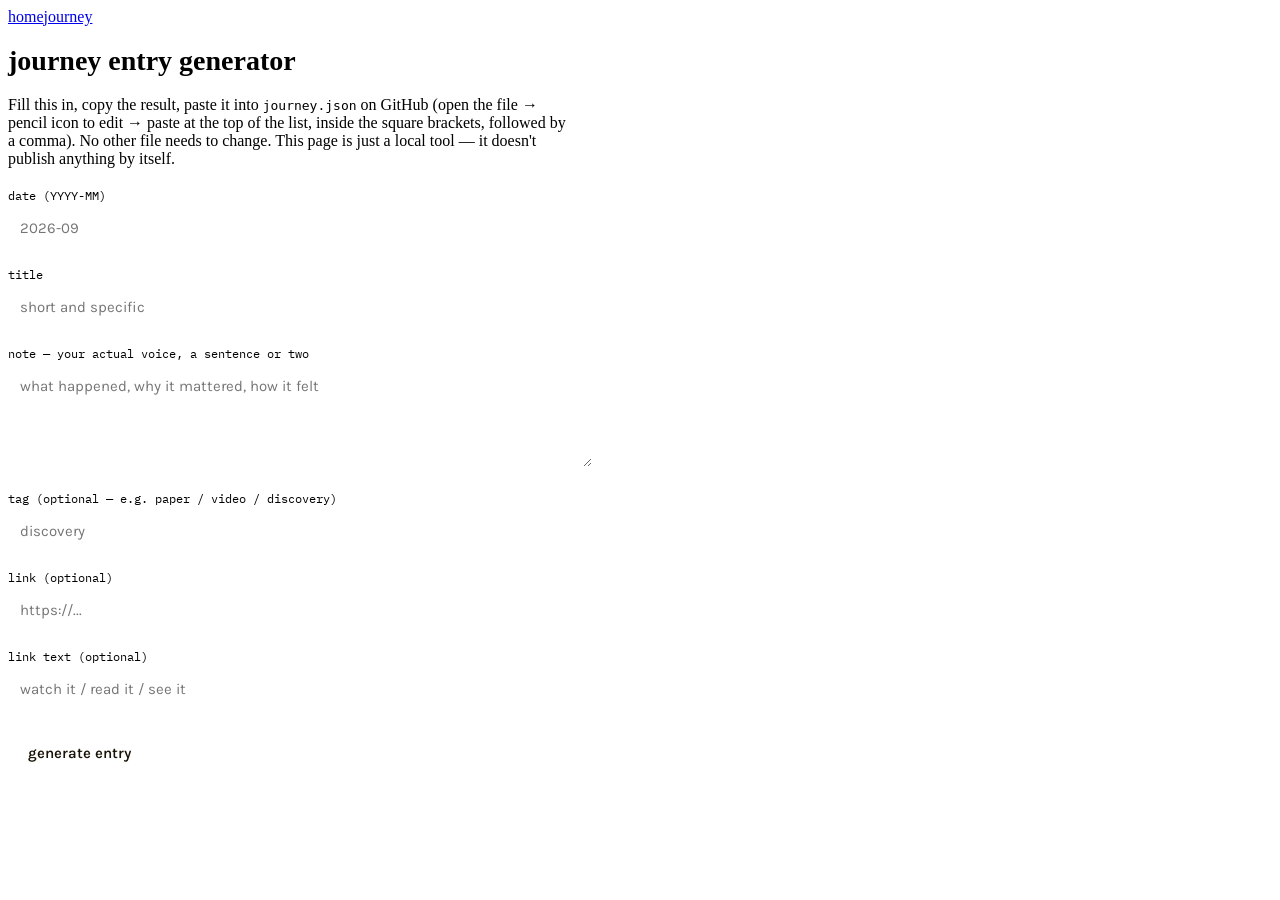
==== admin.html @ 5e45ca86 "Create admin.html" ====
<!DOCTYPE html>
<html lang="en">
<head>
<meta charset="UTF-8">
<meta name="viewport" content="width=device-width, initial-scale=1.0">
<title>admin — journey entry generator</title>
<link rel="preconnect" href="https://fonts.googleapis.com">
<link rel="preconnect" href="https://fonts.gstatic.com" crossorigin>
<link href="https://fonts.googleapis.com/css2?family=Fraunces:opsz,wght@9..144,500&family=Karla:wght@400;500;600&family=IBM+Plex+Mono:wght@400;500&display=swap" rel="stylesheet">
<link rel="stylesheet" href="styles.css">
<style>
  label{ display:block; font-family:'IBM Plex Mono',monospace; font-size:12px; color:var(--accent); margin: 20px 0 6px; }
  input, textarea{
    width:100%; background:var(--panel); border:1px solid var(--hairline); color:var(--text);
    font-family:'Karla',sans-serif; font-size:15px; padding:10px 12px; border-radius:4px;
  }
  textarea{ min-height:80px; resize:vertical; }
  button{
    margin-top:24px; background:var(--accent); color:#1a1206; border:none;
    font-family:'Karla',sans-serif; font-weight:600; font-size:15px; padding:12px 20px;
    border-radius:4px; cursor:pointer;
  }
  button:hover{ background:var(--glow); }
  pre{
    margin-top:28px; background:var(--bg-deep); border:1px solid var(--hairline); border-radius:4px;
    padding:16px; font-family:'IBM Plex Mono',monospace; font-size:13px; white-space:pre-wrap;
    word-break:break-word; color:var(--text);
  }
  .copybtn{ margin-top:10px; background:transparent; border:1px solid var(--hairline); color:var(--muted); font-weight:400; }
  .copybtn:hover{ background:var(--panel); color:var(--text); }
</style>
</head>
<body>
  <div class="wrap" style="max-width:560px;">
    <nav class="top"><a href="index.html">home</a><a href="journey.html">journey</a></nav>

    <h1 style="font-size:28px;">journey entry generator</h1>
    <p class="muted" style="margin-bottom:8px;">Fill this in, copy the result, paste it into <code class="mono">journey.json</code> on GitHub (open the file → pencil icon to edit → paste at the top of the list, inside the square brackets, followed by a comma). No other file needs to change. This page is just a local tool — it doesn't publish anything by itself.</p>

    <label for="date">date (YYYY-MM)</label>
    <input id="date" placeholder="2026-09">

    <label for="title">title</label>
    <input id="title" placeholder="short and specific">

    <label for="note">note — your actual voice, a sentence or two</label>
    <textarea id="note" placeholder="what happened, why it mattered, how it felt"></textarea>

    <label for="tag">tag (optional — e.g. paper / video / discovery)</label>
    <input id="tag" placeholder="discovery">

    <label for="link">link (optional)</label>
    <input id="link" placeholder="https://...">

    <label for="linkText">link text (optional)</label>
    <input id="linkText" placeholder="watch it / read it / see it">

    <button onclick="generate()">generate entry</button>

    <pre id="output" style="display:none;"></pre>
    <button class="copybtn" id="copyBtn" style="display:none;" onclick="copyOut()">copy to clipboard</button>
  </div>

<script>
function generate(){
  var entry = {
    date: document.getElementById('date').value || 'YYYY-MM',
    tag: document.getElementById('tag').value || '',
    title: document.getElementById('title').value || 'untitled',
    note: document.getElementById('note').value || '',
    link: document.getElementById('link').value || '',
    linkText: document.getElementById('linkText').value || ''
  };
  var json = JSON.stringify(entry, null, 2) + ',';
  var out = document.getElementById('output');
  out.textContent = json;
  out.style.display = 'block';
  document.getElementById('copyBtn').style.display = 'inline-block';
}
function copyOut(){
  navigator.clipboard.writeText(document.getElementById('output').textContent);
  var btn = document.getElementById('copyBtn');
  var old = btn.textContent;
  btn.textContent = 'copied';
  setTimeout(function(){ btn.textContent = old; }, 1200);
}
</script>
</body>
</html>
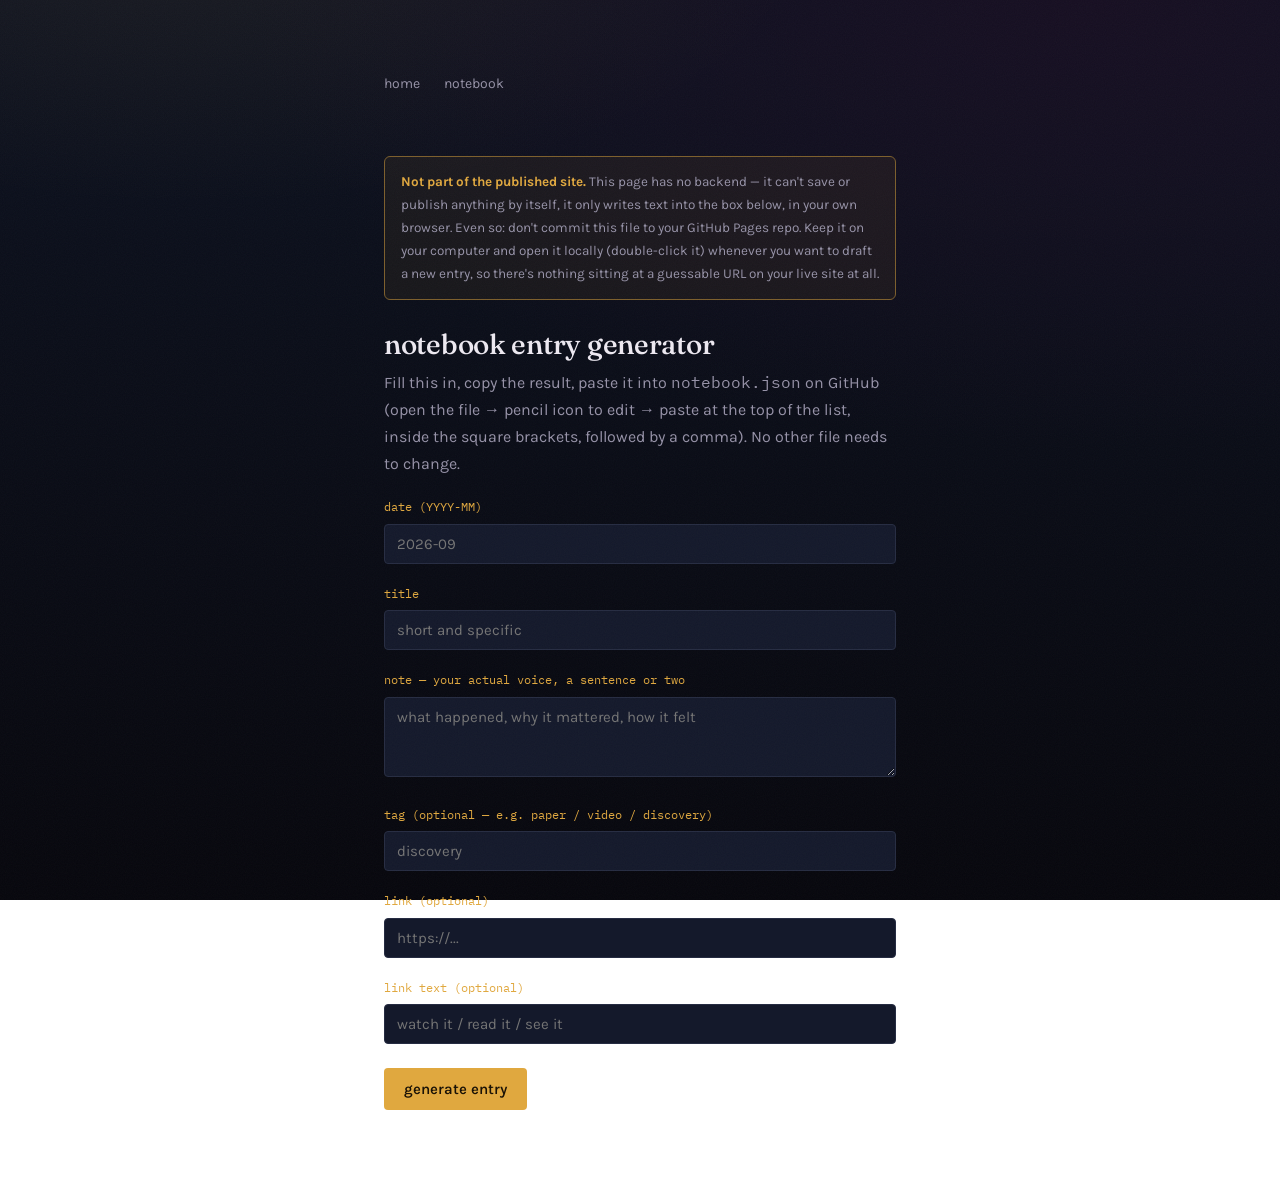
==== commit 9e330cfa: "Update admin.html" ====
--- a/admin.html
+++ b/admin.html
@@ -3,7 +3,7 @@
 <head>
 <meta charset="UTF-8">
 <meta name="viewport" content="width=device-width, initial-scale=1.0">
-<title>admin — journey entry generator</title>
+<title>admin — notebook entry generator</title>
 <link rel="preconnect" href="https://fonts.googleapis.com">
 <link rel="preconnect" href="https://fonts.gstatic.com" crossorigin>
 <link href="https://fonts.googleapis.com/css2?family=Fraunces:opsz,wght@9..144,500&family=Karla:wght@400;500;600&family=IBM+Plex+Mono:wght@400;500&display=swap" rel="stylesheet">
@@ -32,10 +32,14 @@
 </head>
 <body>
   <div class="wrap" style="max-width:560px;">
-    <nav class="top"><a href="index.html">home</a><a href="journey.html">journey</a></nav>
+    <nav class="top"><a href="index.html">home</a><a href="notebook.html">notebook</a></nav>
 
-    <h1 style="font-size:28px;">journey entry generator</h1>
-    <p class="muted" style="margin-bottom:8px;">Fill this in, copy the result, paste it into <code class="mono">journey.json</code> on GitHub (open the file → pencil icon to edit → paste at the top of the list, inside the square brackets, followed by a comma). No other file needs to change. This page is just a local tool — it doesn't publish anything by itself.</p>
+    <div style="border:1px solid var(--accent-dim); background:rgba(224,168,63,0.06); border-radius:6px; padding:14px 16px; margin-bottom:28px; font-size:13.5px; color:var(--muted);">
+      <strong style="color:var(--accent);">Not part of the published site.</strong> This page has no backend — it can't save or publish anything by itself, it only writes text into the box below, in your own browser. Even so: don't commit this file to your GitHub Pages repo. Keep it on your computer and open it locally (double-click it) whenever you want to draft a new entry, so there's nothing sitting at a guessable URL on your live site at all.
+    </div>
+
+    <h1 style="font-size:28px;">notebook entry generator</h1>
+    <p class="muted" style="margin-bottom:8px;">Fill this in, copy the result, paste it into <code class="mono">notebook.json</code> on GitHub (open the file → pencil icon to edit → paste at the top of the list, inside the square brackets, followed by a comma). No other file needs to change.</p>
 
     <label for="date">date (YYYY-MM)</label>
     <input id="date" placeholder="2026-09">
--- a/styles.css
+++ b/styles.css
@@ -0,0 +1,274 @@
+/* ============================================================
+   shared theme — priyanshu kumar
+   used by every page. change a value here, it changes everywhere.
+   ============================================================ */
+
+:root{
+  --bg-a: #170f22;
+  --bg-b: #0d1220;
+  --bg-deep: #07070d;
+  --panel: #14192b;
+  --hairline: #262c42;
+  --text: #ece8f0;
+  --muted: #9793a8;
+  --accent: #e0a83f;
+  --accent-dim: #7d5f2c;
+  --glow: #f2b872;
+  --radius: 4px;
+}
+
+*{ box-sizing: border-box; }
+html{ scroll-behavior: smooth; }
+
+body{
+  margin: 0;
+  background:
+    radial-gradient(ellipse 90% 60% at 15% -10%, rgba(224,168,63,0.07), transparent 55%),
+    radial-gradient(ellipse 120% 90% at 85% 0%, var(--bg-a) 0%, transparent 55%),
+    linear-gradient(180deg, var(--bg-b) 0%, var(--bg-deep) 100%);
+  background-attachment: fixed;
+  color: var(--text);
+  font-family: 'Karla', sans-serif;
+  font-size: 16px;
+  line-height: 1.7;
+  min-height: 100vh;
+  -webkit-font-smoothing: antialiased;
+}
+
+.serif{ font-family: 'Fraunces', serif; }
+.mono{ font-family: 'IBM Plex Mono', monospace; }
+
+.wrap{
+  max-width: 640px;
+  margin: 0 auto;
+  padding: 72px 24px 90px;
+}
+
+@media (max-width: 480px){
+  .wrap{ padding: 48px 20px 70px; }
+}
+
+/* ---- cursor glow: one ambient interactive layer, not scattered hovers ---- */
+.glow{
+  position: fixed;
+  top: 0; left: 0;
+  width: 480px; height: 480px;
+  border-radius: 50%;
+  background: radial-gradient(circle, rgba(242,184,114,0.10) 0%, transparent 70%);
+  pointer-events: none;
+  transform: translate(-50%, -50%);
+  z-index: 0;
+  transition: opacity 0.3s ease;
+  will-change: transform;
+}
+@media (hover: none){ .glow{ display: none; } }
+
+/* ---- nav ---- */
+nav.top{
+  position: relative;
+  z-index: 2;
+  display: flex;
+  gap: 24px;
+  margin-bottom: 56px;
+  font-size: 14px;
+}
+nav.top a{
+  color: var(--muted);
+  text-decoration: none;
+  padding-bottom: 3px;
+  border-bottom: 1px solid transparent;
+}
+nav.top a:hover, nav.top a[aria-current="page"]{
+  color: var(--text);
+  border-bottom-color: var(--accent-dim);
+}
+nav.top a[aria-current="page"]{ color: var(--accent); }
+
+/* ---- headings & text ---- */
+h1{
+  font-family: 'Fraunces', serif;
+  font-weight: 500;
+  font-size: 42px;
+  line-height: 1.15;
+  margin: 0 0 8px;
+  letter-spacing: -0.01em;
+  position: relative;
+  z-index: 1;
+}
+h2{
+  font-family: 'Fraunces', serif;
+  font-weight: 500;
+  font-size: 22px;
+  margin: 0 0 20px;
+  position: relative;
+  z-index: 1;
+}
+p{ margin: 0 0 18px; color: var(--text); position: relative; z-index: 1; }
+p.muted{ color: var(--muted); }
+p.lede{ font-size: 17px; color: var(--muted); margin-bottom: 44px; }
+
+.rule{
+  border: none;
+  border-top: 1px solid var(--hairline);
+  margin: 44px 0;
+  position: relative;
+  z-index: 1;
+}
+
+/* ---- fade-up entrance, applied once per element on load ---- */
+.rise{
+  opacity: 0;
+  transform: translateY(10px);
+  animation: rise 0.6s ease-out forwards;
+}
+@keyframes rise{ to{ opacity: 1; transform: translateY(0); } }
+@media (prefers-reduced-motion: reduce){
+  .rise{ animation: none; opacity: 1; transform: none; }
+}
+
+/* ---- links list ---- */
+.links{ display: flex; flex-wrap: wrap; padding: 0; margin: 0; list-style: none; position: relative; z-index: 1; }
+.links li{ margin: 0 26px 8px 0; }
+.links a{
+  color: var(--text);
+  text-decoration: none;
+  font-size: 15px;
+  border-bottom: 1px solid transparent;
+  transition: border-color 0.15s ease, color 0.15s ease;
+}
+.links a:hover{ color: var(--accent); border-bottom-color: var(--accent-dim); }
+
+/* ---- featured / tilt card ---- */
+.tilt-card{
+  border: 1px solid var(--hairline);
+  background: linear-gradient(180deg, rgba(224,168,63,0.045), transparent 65%);
+  padding: 26px;
+  border-radius: var(--radius);
+  position: relative;
+  z-index: 1;
+  transform-style: preserve-3d;
+  transition: transform 0.15s ease, border-color 0.2s ease;
+}
+.tilt-card:hover{ border-color: var(--accent-dim); }
+.tilt-card h3{
+  font-family: 'Fraunces', serif;
+  font-weight: 500;
+  font-size: 19px;
+  margin: 0 0 10px;
+  color: var(--text);
+}
+.tilt-card p{ font-size: 15px; color: var(--muted); margin-bottom: 16px; }
+.tilt-card .meta{ font-size: 13px; color: var(--accent); }
+.tilt-card .meta span{ display: block; margin-bottom: 6px; }
+.tilt-card a.doi{ color: var(--accent); text-decoration: none; border-bottom: 1px solid var(--accent-dim); }
+.tilt-card a.doi:hover{ border-bottom-color: var(--accent); }
+
+/* ---- journey timeline (content is genuinely sequential, so a line + markers is earned here) ---- */
+.timeline{ position: relative; z-index: 1; padding-left: 26px; }
+.timeline::before{
+  content: '';
+  position: absolute;
+  left: 5px; top: 6px; bottom: 6px;
+  width: 1px;
+  background: var(--hairline);
+}
+.entry{ position: relative; margin-bottom: 36px; }
+.entry::before{
+  content: '';
+  position: absolute;
+  left: -26px; top: 6px;
+  width: 9px; height: 9px;
+  border-radius: 50%;
+  background: var(--accent);
+  box-shadow: 0 0 0 4px rgba(224,168,63,0.12);
+}
+.entry .date{ font-family: 'IBM Plex Mono', monospace; font-size: 12px; color: var(--accent); margin-bottom: 6px; display: block; }
+.entry h3{ font-family: 'Fraunces', serif; font-weight: 500; font-size: 18px; margin: 0 0 8px; }
+.entry p{ font-size: 15px; color: var(--muted); margin-bottom: 8px; }
+.entry a{ font-size: 14px; color: var(--text); border-bottom: 1px solid var(--accent-dim); text-decoration: none; }
+.entry a:hover{ color: var(--accent); }
+
+.entry{ opacity: 0; transform: translateY(14px); transition: opacity 0.6s ease, transform 0.6s ease; }
+.entry.in{ opacity: 1; transform: translateY(0); }
+@media (prefers-reduced-motion: reduce){
+  .entry{ opacity: 1; transform: none; transition: none; }
+}
+
+footer.page{
+  margin-top: 60px;
+  font-size: 13px;
+  color: var(--muted);
+  position: relative;
+  z-index: 1;
+}
+
+/* ---- grain texture, adds cosiness without a big asset file ---- */
+body::before{
+  content: '';
+  position: fixed;
+  inset: 0;
+  pointer-events: none;
+  z-index: 0;
+  opacity: 0.035;
+  background-image: url("data:image/svg+xml,%3Csvg xmlns='http://www.w3.org/2000/svg' width='120' height='120'%3E%3Cfilter id='n'%3E%3CfeTurbulence type='fractalNoise' baseFrequency='0.9' numOctaves='2' stitchTiles='stitch'/%3E%3C/filter%3E%3Crect width='100%25' height='100%25' filter='url(%23n)'/%3E%3C/svg%3E");
+}
+
+/* ---- avatar: ready for a real photo, looks intentional either way ---- */
+.avatar-row{ display:flex; align-items:center; gap:20px; margin-bottom:28px; position:relative; z-index:1; }
+.avatar{
+  width: 68px; height: 68px; border-radius: 50%;
+  background: linear-gradient(135deg, var(--accent), #6d4fa0);
+  display:flex; align-items:center; justify-content:center;
+  font-family:'Fraunces',serif; font-weight:500; font-size:24px; color:#1a1206;
+  border: 1px solid var(--hairline);
+  box-shadow: 0 0 0 3px var(--bg-deep), 0 0 0 4px var(--hairline);
+  flex-shrink: 0;
+  overflow: hidden;
+}
+.avatar img{ width:100%; height:100%; object-fit:cover; display:block; }
+.status-line{ font-family:'IBM Plex Mono',monospace; font-size:12px; color:var(--muted); }
+.status-line .dot{
+  display:inline-block; width:6px; height:6px; border-radius:50%;
+  background:#6fcf97; margin-right:6px; box-shadow:0 0 6px #6fcf97;
+}
+
+/* ---- topic pills ---- */
+.pills{ display:flex; flex-wrap:wrap; gap:8px; margin: 0 0 36px; position:relative; z-index:1; }
+.pill{
+  font-family:'IBM Plex Mono',monospace; font-size:11.5px; color: var(--accent);
+  border: 1px solid var(--accent-dim);
+  background: rgba(224,168,63,0.06);
+  padding: 5px 11px; border-radius: 20px;
+  white-space: nowrap;
+}
+
+/* ---- icon link chips, replaces plain text list ---- */
+.linkgrid{
+  display:flex; flex-wrap:wrap; gap: 10px;
+  padding:0; margin:0; list-style-type:none;
+  position:relative; z-index:1;
+}
+.linkgrid li{
+  list-style-type:none; margin:0; padding:0;
+  flex: 1 1 220px;
+}
+.linkgrid a{
+  display:flex; align-items:center; gap:10px;
+  border: 1px solid var(--hairline);
+  border-radius: 6px;
+  padding: 12px 14px;
+  color: var(--text);
+  text-decoration: none;
+  font-size: 14.5px;
+  background: var(--panel);
+  transition: border-color 0.15s ease, transform 0.15s ease;
+}
+.linkgrid a:hover{ border-color: var(--accent-dim); transform: translateY(-1px); }
+.linkgrid svg{ flex-shrink:0; color: var(--accent); }
+
+/* ---- journey entry tag ---- */
+.entry .tag{
+  display:inline-block; font-family:'IBM Plex Mono',monospace; font-size:10.5px;
+  color: var(--accent); border:1px solid var(--accent-dim); border-radius:20px;
+  padding: 2px 9px; margin-bottom: 8px; text-transform: lowercase;
+}
